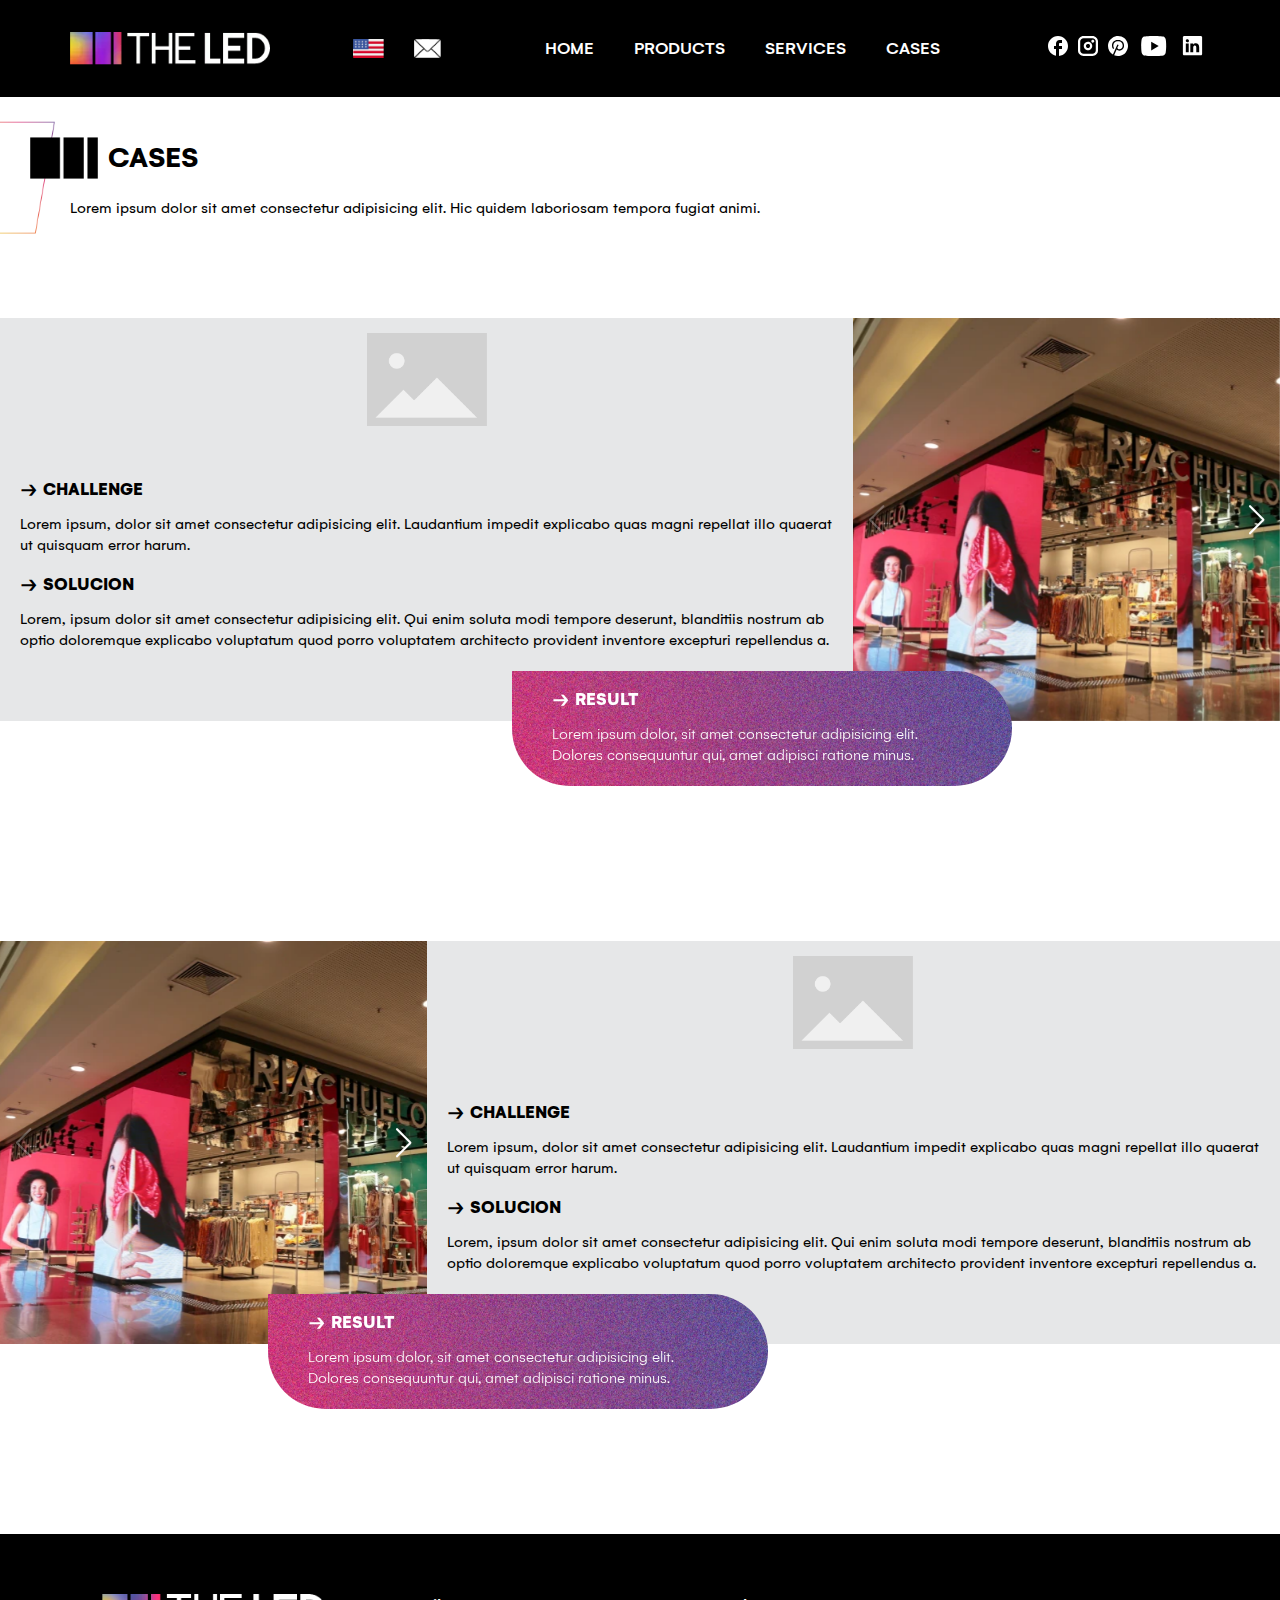
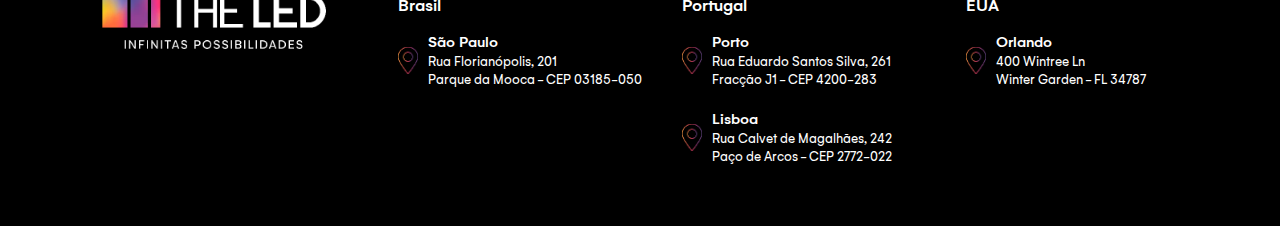
==== cases.html @ 04b9b2e3 "first commit" ====
<!DOCTYPE html>
<html lang="en">
  <head>
    <meta charset="UTF-8" />
    <meta http-equiv="X-UA-Compatible" content="IE=edge" />
    <meta name="viewport" content="width=device-width, initial-scale=1.0" />
    <title>The LED: led panel solution</title>
    <meta
      name="description"
      content="We are the largest and most creative interactive technology company in the country, specializing in LED panel solutions. We offer a complete service, from project development to production and content management, with qualified professionals and high-quality products. We offer purchase and rental options."
    />
    <link rel="stylesheet" href="assets/css/style.css" />
    <link
      rel="stylesheet"
      href="https://cdn.jsdelivr.net/npm/swiper@8/swiper-bundle.min.css"
    />
    <link
      rel="shortcut icon"
      href="assets/images/icon.png"
      type="image/x-icon"
    />
  </head>
  <body>
    <header>
      <div class="container">
        <a href="index.html" class="logo">
          <img src="assets/images/logo.webp" alt="The Led" />
        </a>

        <div class="area_menu">
          <div class="flags">
            <a href=""><img src="assets/images/bandeira-eua.png" alt="us" /></a>
            <!-- <a href=""><img src="assets/images/bandeira-es.png" alt="es" /></a>
            <a href=""><img src="assets/images/bandeira-br.png" alt="br" /></a> -->
          </div>
          <a href="mailto:email@email.com" class="email">
            <img src="assets/images/e-mail.png" alt="email" />
          </a>

          <button class="mobile">
            <svg
              width="40"
              height="20"
              viewBox="0 0 60 40"
              fill="none"
              xmlns="http://www.w3.org/2000/svg"
            >
              <path
                d="M0 40H60V33.3333H0V40ZM0 23.3333H60V16.6667H0V23.3333ZM0 0V6.66667H60V0H0Z"
                fill="white"
              />
            </svg>
          </button>
        </div>

        <ul class="items_menu big">
          <li><a href="index.html">Home</a></li>
          <li><a href="products.html">products</a></li>
          <li><a href="services.html">services</a></li>
          <li><a href="cases.html">cases</a></li>
        </ul>

        <div class="sociais">
          <a href=""
            ><svg
              width="20"
              height="20"
              viewBox="0 0 25 25"
              fill="none"
              xmlns="http://www.w3.org/2000/svg"
            >
              <path
                d="M25 12.5313C25 5.61404 19.4 0 12.5 0C5.6 0 0 5.61404 0 12.5313C0 18.5965 4.3 23.6466 10 24.812V16.2907H7.5V12.5313H10V9.3985C10 6.97995 11.9625 5.01253 14.375 5.01253H17.5V8.77193H15C14.3125 8.77193 13.75 9.33584 13.75 10.0251V12.5313H17.5V16.2907H13.75V25C20.0625 24.3734 25 19.0351 25 12.5313Z"
                fill="white"
              />
            </svg>
          </a>
          <a href=""
            ><svg
              width="20"
              height="20"
              viewBox="0 0 25 25"
              fill="none"
              xmlns="http://www.w3.org/2000/svg"
            >
              <path
                d="M12.5 7.17593C11.447 7.17593 10.4176 7.48818 9.5421 8.07319C8.66656 8.65821 7.98416 9.48972 7.5812 10.4626C7.17823 11.4354 7.0728 12.5059 7.27823 13.5387C7.48366 14.5714 7.99073 15.5201 8.73531 16.2647C9.4799 17.0093 10.4286 17.5163 11.4613 17.7218C12.4941 17.9272 13.5646 17.8218 14.5374 17.4188C15.5103 17.0158 16.3418 16.3334 16.9268 15.4579C17.5118 14.5824 17.8241 13.553 17.8241 12.5C17.8241 11.088 17.2631 9.73377 16.2647 8.73531C15.2662 7.73685 13.912 7.17593 12.5 7.17593ZM12.5 15.0463C11.9964 15.0463 11.5041 14.897 11.0854 14.6172C10.6666 14.3374 10.3403 13.9397 10.1475 13.4744C9.95481 13.0092 9.90438 12.4972 10.0026 12.0032C10.1009 11.5093 10.3434 11.0556 10.6995 10.6995C11.0556 10.3434 11.5093 10.1009 12.0032 10.0026C12.4972 9.90438 13.0092 9.95481 13.4744 10.1475C13.9397 10.3403 14.3374 10.6666 14.6172 11.0854C14.897 11.5041 15.0463 11.9964 15.0463 12.5C15.0433 13.1744 14.774 13.8203 14.2971 14.2971C13.8203 14.774 13.1744 15.0433 12.5 15.0463ZM18.0556 0H6.94444C5.10266 0 3.33632 0.731645 2.03398 2.03398C0.731645 3.33632 0 5.10266 0 6.94444V18.0556C0 19.8973 0.731645 21.6637 2.03398 22.966C3.33632 24.2684 5.10266 25 6.94444 25H18.0556C19.8973 25 21.6637 24.2684 22.966 22.966C24.2684 21.6637 25 19.8973 25 18.0556V6.94444C25 5.10266 24.2684 3.33632 22.966 2.03398C21.6637 0.731645 19.8973 0 18.0556 0ZM22.2222 18.0556C22.2222 19.1606 21.7832 20.2204 21.0018 21.0018C20.2204 21.7832 19.1606 22.2222 18.0556 22.2222H6.94444C5.83938 22.2222 4.77957 21.7832 3.99817 21.0018C3.21676 20.2204 2.77778 19.1606 2.77778 18.0556V6.94444C2.77778 5.83938 3.21676 4.77957 3.99817 3.99817C4.77957 3.21676 5.83938 2.77778 6.94444 2.77778H18.0556C19.1606 2.77778 20.2204 3.21676 21.0018 3.99817C21.7832 4.77957 22.2222 5.83938 22.2222 6.94444V18.0556ZM20.3704 6.48148C20.3704 6.84774 20.2618 7.20578 20.0583 7.51031C19.8548 7.81485 19.5656 8.05221 19.2272 8.19237C18.8888 8.33253 18.5165 8.3692 18.1572 8.29775C17.798 8.2263 17.468 8.04992 17.2091 7.79094C16.9501 7.53195 16.7737 7.20198 16.7022 6.84276C16.6308 6.48354 16.6675 6.11119 16.8076 5.77281C16.9478 5.43443 17.1851 5.14521 17.4897 4.94172C17.7942 4.73824 18.1523 4.62963 18.5185 4.62963C19.0097 4.62963 19.4807 4.82474 19.828 5.17202C20.1753 5.51931 20.3704 5.99034 20.3704 6.48148Z"
                fill="white"
              />
            </svg>
          </a>
          <a href=""
            ><svg
              width="20"
              height="20"
              viewBox="0 0 25 25"
              fill="none"
              xmlns="http://www.w3.org/2000/svg"
            >
              <path
                d="M4.93664e-07 12.4965C0.000746419 9.81144 0.866079 7.19796 2.46789 5.043C4.0697 2.88804 6.32285 1.30614 8.89376 0.531497C11.4647 -0.243146 14.2167 -0.169356 16.7424 0.741942C19.2681 1.65324 21.4333 3.35361 22.9173 5.59131C24.4013 7.82901 25.1254 10.4851 24.9822 13.1664C24.8391 15.8476 23.8364 18.4115 22.1225 20.4785C20.4087 22.5455 18.0748 24.0057 15.4664 24.6429C12.8581 25.2801 10.1138 25.0605 7.64 24.0165L10.825 16.7382C11.2283 17.2356 11.7377 17.6366 12.3158 17.912C12.8939 18.1874 13.5263 18.3301 14.1667 18.3299C15.7138 18.3299 17.1975 17.7153 18.2915 16.6213C19.3854 15.5274 20 14.0436 20 12.4965V11.6632C20 9.89508 19.2976 8.19939 18.0474 6.94915C16.7971 5.69891 15.1014 4.99653 13.3333 4.99653H11.6667C9.89856 4.99653 8.20286 5.69891 6.95262 6.94915C5.70238 8.19939 5 9.89508 5 11.6632V12.4965C5 13.9899 5.56167 15.3549 6.485 16.3849L7.72667 15.2749C7.04213 14.5116 6.66452 13.5218 6.66667 12.4965V11.6632C6.66667 10.3371 7.19345 9.06534 8.13113 8.12766C9.06881 7.18998 10.3406 6.66319 11.6667 6.66319H13.3333C14.6594 6.66319 15.9312 7.18998 16.8689 8.12766C17.8065 9.06534 18.3333 10.3371 18.3333 11.6632V12.4965C18.3333 13.6016 17.8943 14.6614 17.1129 15.4428C16.3315 16.2242 15.2717 16.6632 14.1667 16.6632C13.6135 16.6635 13.0744 16.4896 12.6256 16.1662C12.1769 15.8428 11.8414 15.3863 11.6667 14.8615L11.6583 14.8349L13.2633 11.1632L11.7367 10.4965L6.15 23.2632C4.2765 22.159 2.72367 20.585 1.64505 18.6967C0.56643 16.8083 -0.000610761 14.6712 4.93664e-07 12.4965Z"
                fill="white"
              />
            </svg>
          </a>
          <a href=""
            ><svg
              width="32"
              height="20"
              viewBox="0 0 32 25"
              fill="none"
              xmlns="http://www.w3.org/2000/svg"
            >
              <path
                d="M30.5359 3.90313C31.25 6.6875 31.25 12.5 31.25 12.5C31.25 12.5 31.25 18.3125 30.5359 21.0969C30.1391 22.6359 28.9781 23.8469 27.5078 24.2563C24.8375 25 15.625 25 15.625 25C15.625 25 6.41719 25 3.74219 24.2563C2.26562 23.8406 1.10625 22.6313 0.714063 21.0969C4.65661e-08 18.3125 0 12.5 0 12.5C0 12.5 4.65661e-08 6.6875 0.714063 3.90313C1.11094 2.36406 2.27187 1.15312 3.74219 0.74375C6.41719 -2.79397e-07 15.625 0 15.625 0C15.625 0 24.8375 -2.79397e-07 27.5078 0.74375C28.9844 1.15937 30.1437 2.36875 30.5359 3.90313ZM12.5 17.9688L21.875 12.5L12.5 7.03125V17.9688Z"
                fill="white"
              />
            </svg>
          </a>
          <a href=""
            ><svg
              width="25"
              height="20"
              viewBox="0 0 25 26"
              fill="none"
              xmlns="http://www.w3.org/2000/svg"
            >
              <path
                d="M23.1514 0.000175844H1.84859C1.60913 -0.00314989 1.37135 0.0407285 1.14885 0.129305C0.926346 0.217882 0.72347 0.349422 0.551808 0.516413C0.380145 0.683404 0.24306 0.882576 0.14838 1.10255C0.0537002 1.32253 0.00328017 1.559 0 1.79847V23.3528C0.00328017 23.5923 0.0537002 23.8287 0.14838 24.0487C0.24306 24.2687 0.380145 24.4679 0.551808 24.6348C0.72347 24.8018 0.926346 24.9334 1.14885 25.0219C1.37135 25.1105 1.60913 25.1544 1.84859 25.1511H23.1514C23.3909 25.1544 23.6286 25.1105 23.8511 25.0219C24.0737 24.9334 24.2765 24.8018 24.4482 24.6348C24.6199 24.4679 24.7569 24.2687 24.8516 24.0487C24.9463 23.8287 24.9967 23.5923 25 23.3528V1.79847C24.9967 1.559 24.9463 1.32253 24.8516 1.10255C24.7569 0.882576 24.6199 0.683404 24.4482 0.516413C24.2765 0.349422 24.0737 0.217882 23.8511 0.129305C23.6286 0.0407285 23.3909 -0.00314989 23.1514 0.000175844ZM7.583 21.0515H3.81036V9.73358H7.583V21.0515ZM5.69668 8.14907C5.17639 8.14907 4.6774 7.94238 4.3095 7.57448C3.9416 7.20658 3.73491 6.70759 3.73491 6.1873C3.73491 5.667 3.9416 5.16802 4.3095 4.80012C4.6774 4.43221 5.17639 4.22553 5.69668 4.22553C5.97296 4.1942 6.25274 4.22157 6.5177 4.30586C6.78266 4.39016 7.02683 4.52946 7.23423 4.71466C7.44162 4.89987 7.60755 5.12678 7.72117 5.38056C7.83478 5.63434 7.89351 5.90925 7.89351 6.1873C7.89351 6.46535 7.83478 6.74026 7.72117 6.99404C7.60755 7.24781 7.44162 7.47473 7.23423 7.65993C7.02683 7.84513 6.78266 7.98444 6.5177 8.06873C6.25274 8.15303 5.97296 8.1804 5.69668 8.14907ZM21.1896 21.0515H17.417V14.9775C17.417 13.4559 16.8763 12.4624 15.5055 12.4624C15.0813 12.4656 14.6682 12.5986 14.322 12.8437C13.9757 13.0888 13.7129 13.4341 13.5689 13.8332C13.4705 14.1287 13.4279 14.44 13.4432 14.7512V21.0389H9.67052V9.721H13.4432V11.3181C13.7859 10.7234 14.2843 10.2335 14.8849 9.90108C15.4854 9.56869 16.1652 9.40643 16.8511 9.43176C19.3662 9.43176 21.1896 11.054 21.1896 14.5374V21.0515Z"
                fill="white"
              />
            </svg>
          </a>
        </div>
      </div>
    </header>
    <nav class="menu">
      <div class="header_menu">
        <a class="logo" href="index.html">
          <img src="assets/images/logo-menu.png" alt="The Led" />
        </a>

        <button class="close">X</button>
      </div>

      <ul class="items_menu">
        <li><a href="/">Home</a></li>
        <li><a href="products.html">products</a></li>
        <li><a href="services.html">services</a></li>
        <li><a href="cases.html">cases</a></li>
      </ul>
    </nav>

    <main class="main-products">
      <img
        src="assets/images/moldura-lateral.png"
        class="mold-main"
        alt="moldura"
      />
      <div class="container">
        <h2 class="title">Cases</h2>
        <p>
          Lorem ipsum dolor sit amet consectetur adipisicing elit. Hic quidem
          laboriosam tempora fugiat animi.
        </p>
      </div>
    </main>

    <section class="cases">
      <div class="case">
        <div class="swiper scases">
          <div class="swiper-wrapper">
            <div class="swiper-slide">
              <img src="assets/images/prancheta01.webp" alt="case" />
            </div>
            <div class="swiper-slide">
              <video
                controls
                src="assets/videos/NBA_V2910_TEASER_ALTACOMLOGOv2910.mp4"
              ></video>
            </div>
          </div>
          <div class="swiper-button-next"></div>
          <div class="swiper-button-prev"></div>
        </div>

        <div class="desk_grid">
          <div class="container">
            <div class="area-logo">
              <img src="assets/images/Placeholder_view_vector.png" alt="logo" />
            </div>

            <div class="challenge">
              <h3 class="sub">challenge</h3>
              <p>
                Lorem ipsum, dolor sit amet consectetur adipisicing elit.
                Laudantium impedit explicabo quas magni repellat illo quaerat ut
                quisquam error harum.
              </p>
            </div>
          </div>

          <div class="solution">
            <div class="container">
              <h3 class="sub">solucion</h3>
              <p>
                Lorem, ipsum dolor sit amet consectetur adipisicing elit. Qui
                enim soluta modi tempore deserunt, blanditiis nostrum ab optio
                doloremque explicabo voluptatum quod porro voluptatem architecto
                provident inventore excepturi repellendus a.
              </p>
            </div>

            <div class="area-result">
              <div class="result">
                <h3 class="sub">result</h3>
                <p>
                  Lorem ipsum dolor, sit amet consectetur adipisicing elit.
                  Dolores consequuntur qui, amet adipisci ratione minus.
                </p>
              </div>
            </div>
          </div>
        </div>
      </div>

      <div class="case">
        <div class="swiper scases">
          <div class="swiper-wrapper">
            <div class="swiper-slide">
              <img src="assets/images/prancheta01.webp" alt="case" />
            </div>
            <div class="swiper-slide">
              <video
                controls
                src="assets/videos/THE-LED-Infinitas-Possibilidades.mp4"
              ></video>
            </div>
          </div>
          <div class="swiper-button-next"></div>
          <div class="swiper-button-prev"></div>
        </div>

        <div class="desk_grid">
          <div class="container">
            <div class="area-logo">
              <img src="assets/images/Placeholder_view_vector.png" alt="logo" />
            </div>

            <div class="challenge">
              <h3 class="sub">challenge</h3>
              <p>
                Lorem ipsum, dolor sit amet consectetur adipisicing elit.
                Laudantium impedit explicabo quas magni repellat illo quaerat ut
                quisquam error harum.
              </p>
            </div>
          </div>

          <div class="solution">
            <div class="container">
              <h3 class="sub">solucion</h3>
              <p>
                Lorem, ipsum dolor sit amet consectetur adipisicing elit. Qui
                enim soluta modi tempore deserunt, blanditiis nostrum ab optio
                doloremque explicabo voluptatum quod porro voluptatem architecto
                provident inventore excepturi repellendus a.
              </p>
            </div>

            <div class="area-result">
              <div class="result">
                <h3 class="sub">result</h3>
                <p>
                  Lorem ipsum dolor, sit amet consectetur adipisicing elit.
                  Dolores consequuntur qui, amet adipisci ratione minus.
                </p>
              </div>
            </div>
          </div>
        </div>
      </div>
    </section>

    <footer>
      <h2 class="container">ONDE É O SEU DESAFIO?</h2>
      <div class="container">
        <div class="locals">
          <div class="local">
            <h2>Brasil</h2>

            <div class="state">
              <img src="assets/images/local.webp" alt="local" />

              <div>
                <h3>São Paulo</h3>
                <p>
                  Rua Florianópolis, 201 <br />
                  Parque da Mooca - CEP 03185-050
                </p>
              </div>
            </div>
          </div>

          <div class="local portugal">
            <h2>Portugal</h2>

            <div class="state">
              <img src="assets/images/local.webp" alt="local" />

              <div>
                <h3>Porto</h3>
                <p>
                  Rua Eduardo Santos Silva, 261 <br />Fracção J1 - CEP 4200-283
                </p>
              </div>
            </div>

            <div class="state">
              <img src="assets/images/local.webp" alt="local" />

              <div>
                <h3>Lisboa</h3>
                <p>
                  Rua Calvet de Magalhães, 242 <br />
                  Paço de Arcos - CEP 2772-022
                </p>
              </div>
            </div>
          </div>

          <div class="local">
            <h2>EUA</h2>

            <div class="state">
              <img src="assets/images/local.webp" alt="local" />

              <div>
                <h3>Orlando</h3>
                <p>
                  400 Wintree Ln <br />
                  Winter Garden - FL 34787
                </p>
              </div>
            </div>
          </div>
        </div>
        <div class="arealogo">
          <img src="assets/images/logofooter.webp" alt="The Led" />
        </div>
      </div>
    </footer>

    <script src="assets/js/main.js"></script>

    <!-- Swiper JS -->
    <script src="https://cdn.jsdelivr.net/npm/swiper@8/swiper-bundle.min.js"></script>

    <script>
      var swiper = new Swiper(".scases", {
        navigation: {
          nextEl: ".swiper-button-next",
          prevEl: ".swiper-button-prev",
        },
      });
    </script>
  </body>
</html>
---- assets/css/style.css ----
@import url(home.css);
@import url(products.css);
@import url(cases.css);
@import url(services.css);

@import url(reset.css);
@import url(components.css);
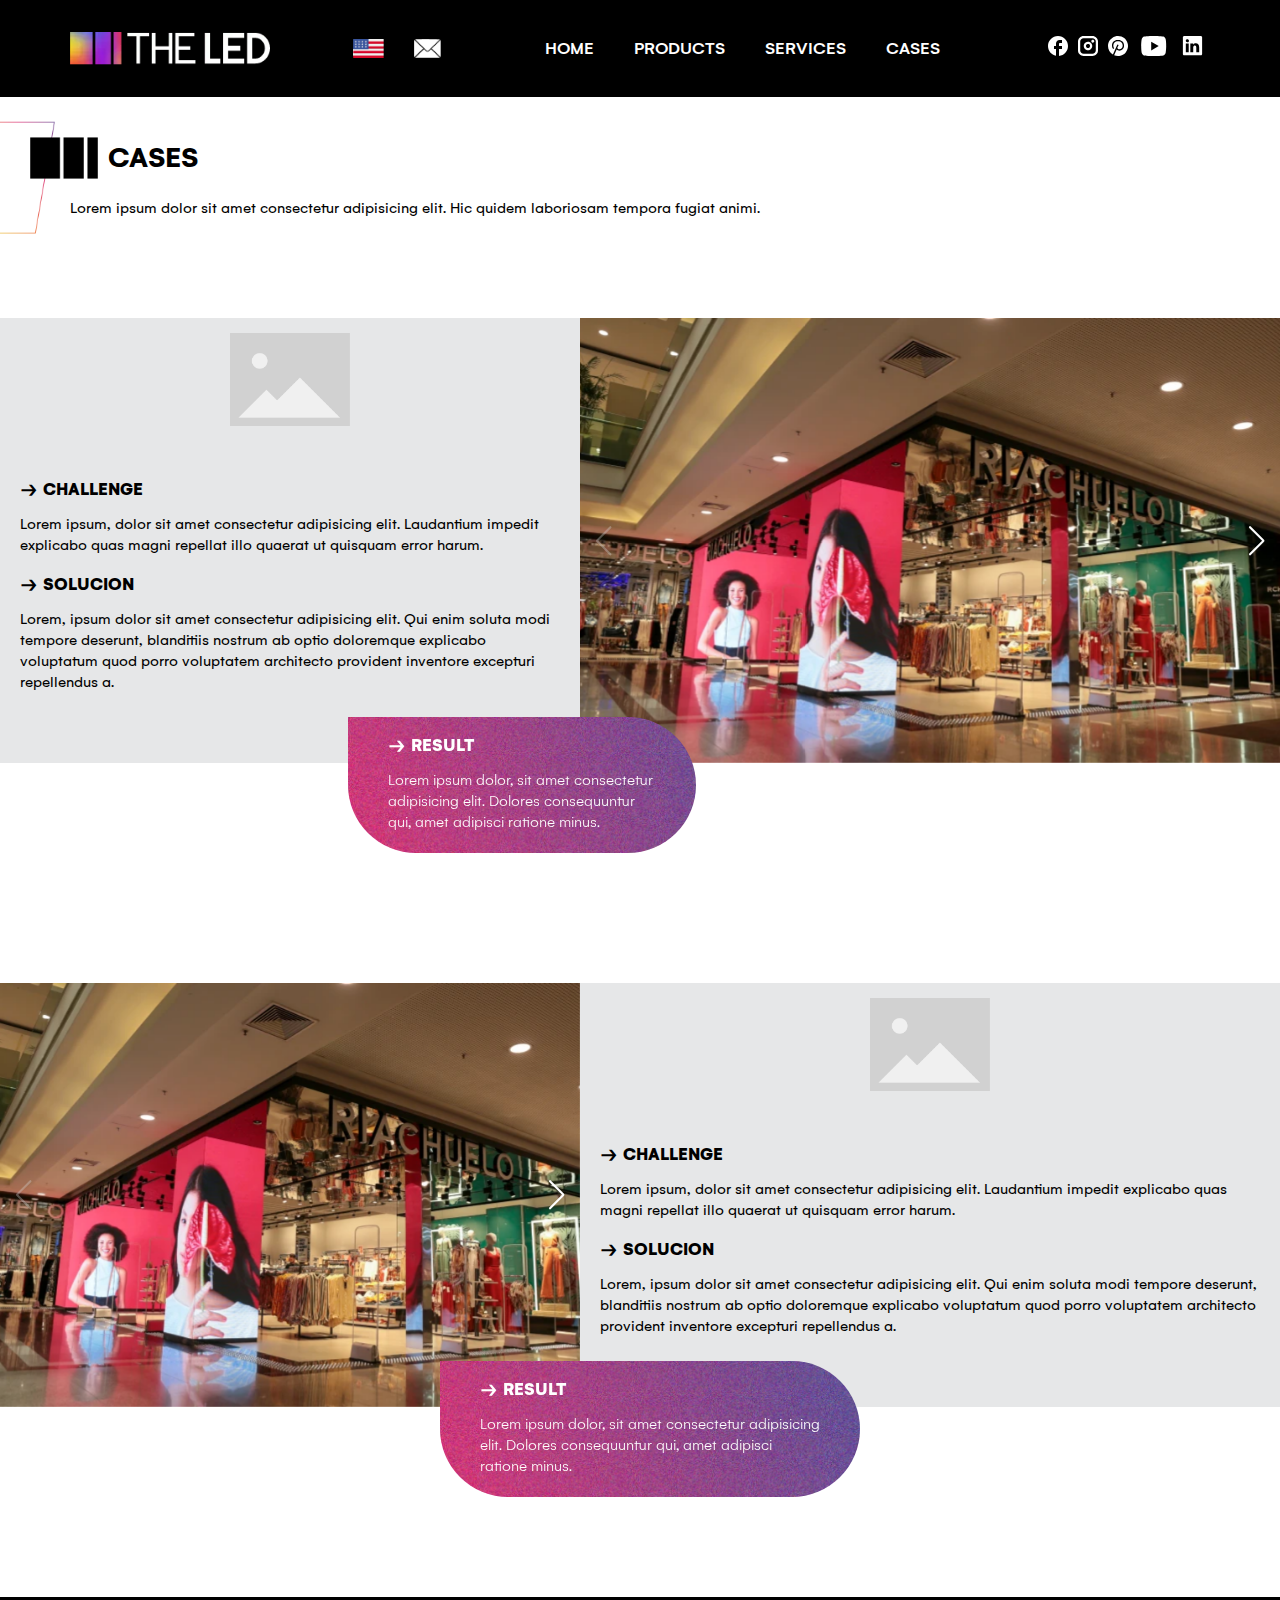
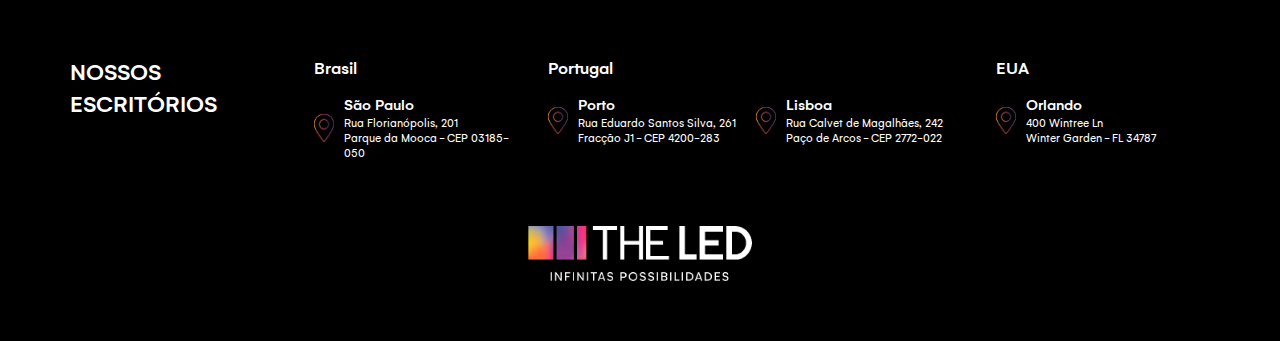
==== commit aeb75675: "ajustes" ====
--- a/cases.html
+++ b/cases.html
@@ -283,8 +283,9 @@
     </section>
 
     <footer>
-      <h2 class="container">ONDE É O SEU DESAFIO?</h2>
+      <h2 class="container">NOSSOS ESCRITÓRIOS</h2>
       <div class="container">
+        <h2 class="fdesk">NOSSOS ESCRITÓRIOS</h2>
         <div class="locals">
           <div class="local">
             <h2>Brasil</h2>
@@ -305,26 +306,29 @@
           <div class="local portugal">
             <h2>Portugal</h2>
 
-            <div class="state">
-              <img src="assets/images/local.webp" alt="local" />
-
-              <div>
-                <h3>Porto</h3>
-                <p>
-                  Rua Eduardo Santos Silva, 261 <br />Fracção J1 - CEP 4200-283
-                </p>
-              </div>
-            </div>
-
-            <div class="state">
-              <img src="assets/images/local.webp" alt="local" />
-
-              <div>
-                <h3>Lisboa</h3>
-                <p>
-                  Rua Calvet de Magalhães, 242 <br />
-                  Paço de Arcos - CEP 2772-022
-                </p>
+            <div class="pst">
+              <div class="state">
+                <img src="assets/images/local.webp" alt="local" />
+
+                <div>
+                  <h3>Porto</h3>
+                  <p>
+                    Rua Eduardo Santos Silva, 261 <br />Fracção J1 - CEP
+                    4200-283
+                  </p>
+                </div>
+              </div>
+
+              <div class="state">
+                <img src="assets/images/local.webp" alt="local" />
+
+                <div>
+                  <h3>Lisboa</h3>
+                  <p>
+                    Rua Calvet de Magalhães, 242 <br />
+                    Paço de Arcos - CEP 2772-022
+                  </p>
+                </div>
               </div>
             </div>
           </div>
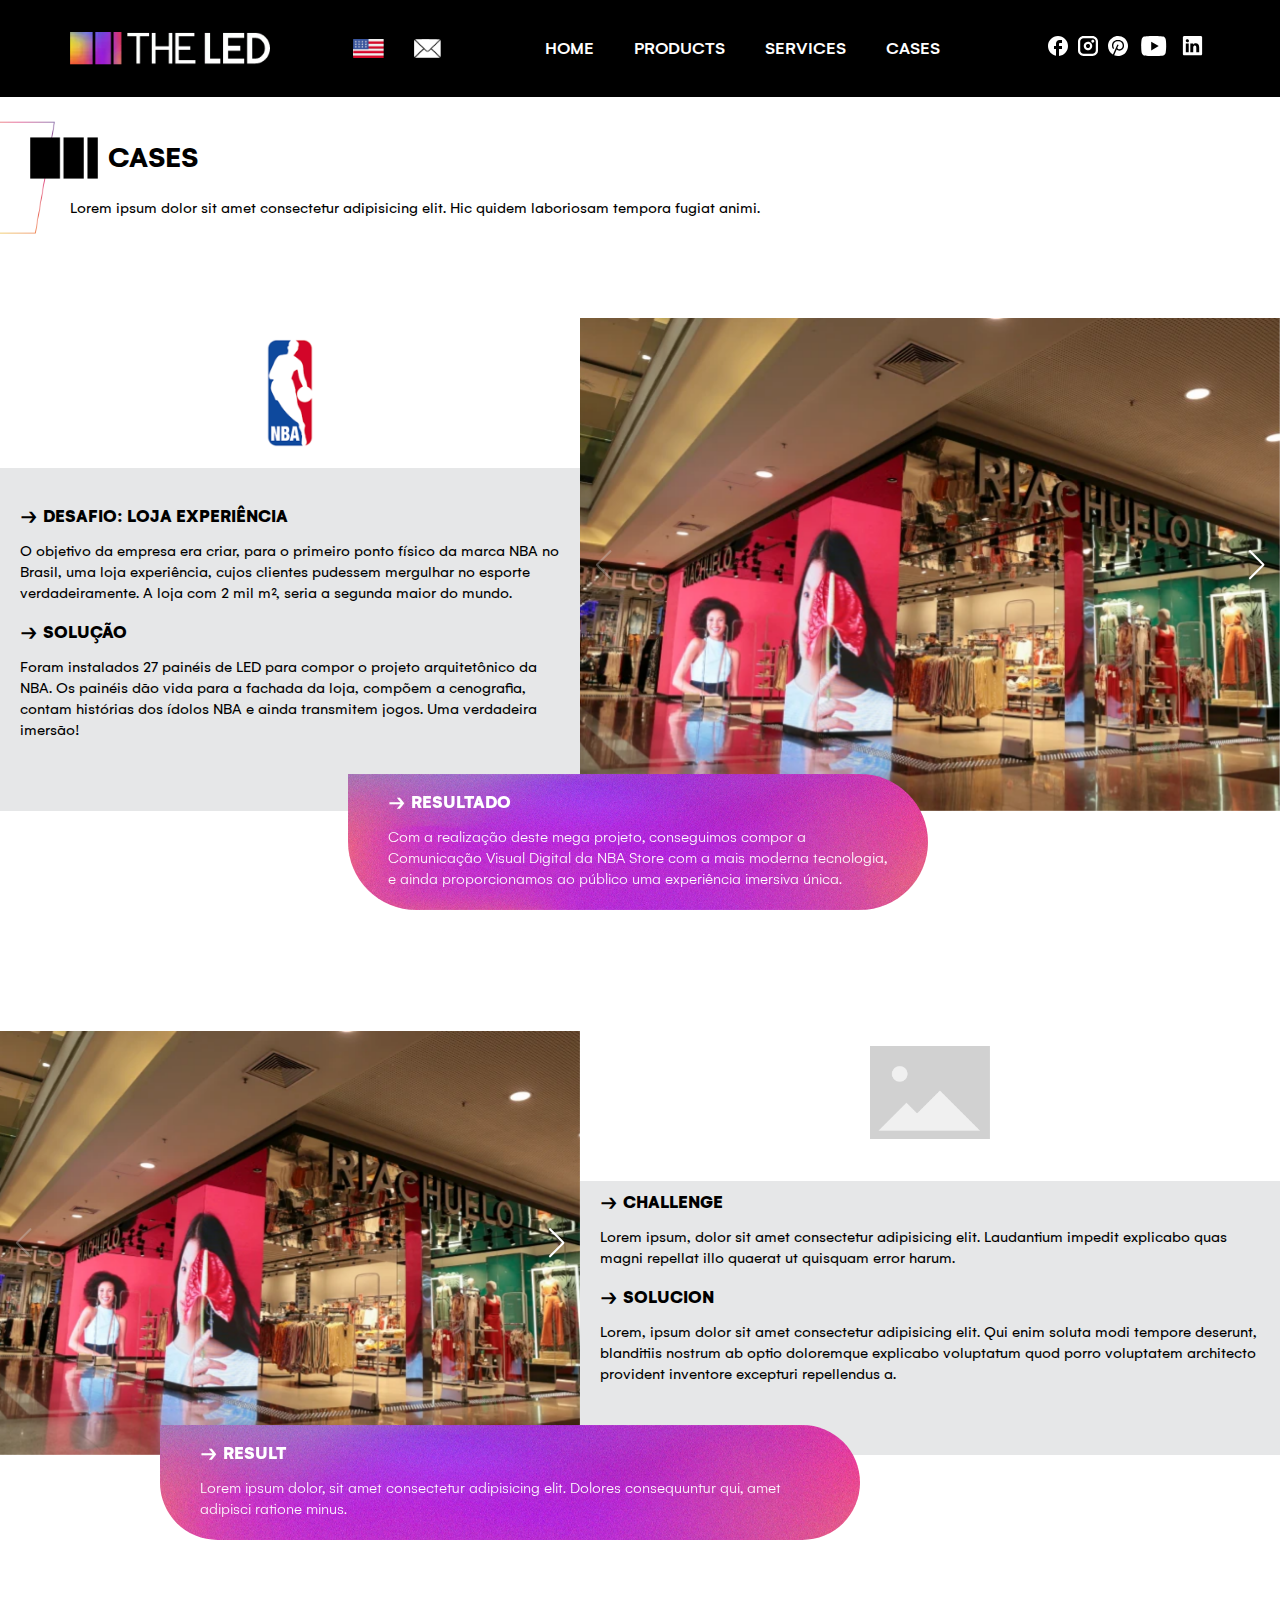
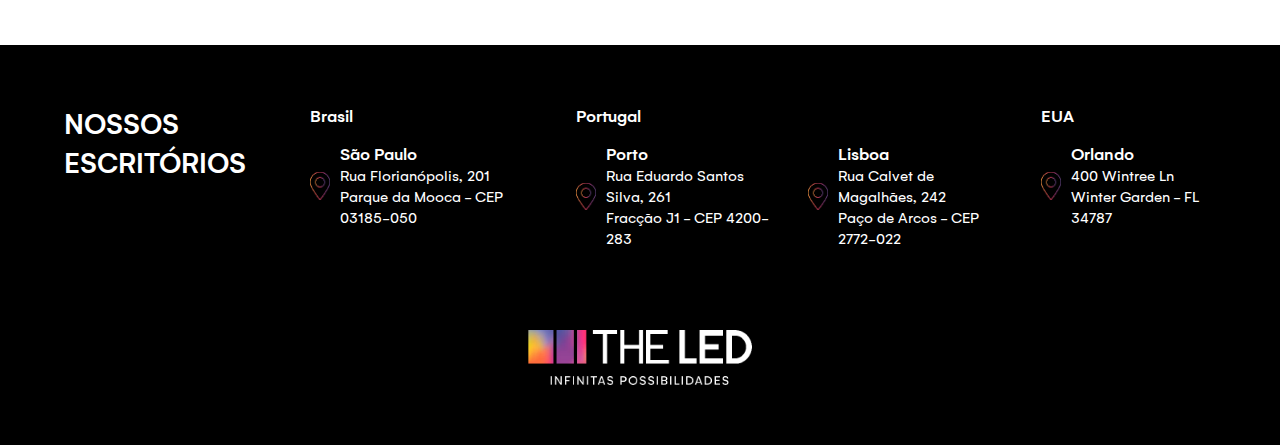
==== commit a833d3da: "ajustes" ====
--- a/cases.html
+++ b/cases.html
@@ -175,6 +175,9 @@
             </div>
             <div class="swiper-slide">
               <video
+                loop
+                autoplay
+                muted
                 controls
                 src="assets/videos/NBA_V2910_TEASER_ALTACOMLOGOv2910.mp4"
               ></video>
@@ -187,36 +190,39 @@
         <div class="desk_grid">
           <div class="container">
             <div class="area-logo">
-              <img src="assets/images/Placeholder_view_vector.png" alt="logo" />
+              <img src="assets/images/nba.png" alt="logo" />
             </div>
 
             <div class="challenge">
-              <h3 class="sub">challenge</h3>
+              <h3 class="sub">Desafio: Loja Experiência</h3>
               <p>
-                Lorem ipsum, dolor sit amet consectetur adipisicing elit.
-                Laudantium impedit explicabo quas magni repellat illo quaerat ut
-                quisquam error harum.
+                O objetivo da empresa era criar, para o primeiro ponto físico da
+                marca NBA no Brasil, uma loja experiência, cujos clientes
+                pudessem mergulhar no esporte verdadeiramente. A loja com 2 mil
+                m², seria a segunda maior do mundo.
               </p>
             </div>
           </div>
 
           <div class="solution">
             <div class="container">
-              <h3 class="sub">solucion</h3>
+              <h3 class="sub">Solução</h3>
               <p>
-                Lorem, ipsum dolor sit amet consectetur adipisicing elit. Qui
-                enim soluta modi tempore deserunt, blanditiis nostrum ab optio
-                doloremque explicabo voluptatum quod porro voluptatem architecto
-                provident inventore excepturi repellendus a.
+                Foram instalados 27 painéis de LED para compor o projeto
+                arquitetônico da NBA. Os painéis dão vida para a fachada da
+                loja, compõem a cenografia, contam histórias dos ídolos NBA e
+                ainda transmitem jogos. Uma verdadeira imersão!
               </p>
             </div>
 
             <div class="area-result">
               <div class="result">
-                <h3 class="sub">result</h3>
+                <h3 class="sub">Resultado</h3>
                 <p>
-                  Lorem ipsum dolor, sit amet consectetur adipisicing elit.
-                  Dolores consequuntur qui, amet adipisci ratione minus.
+                  Com a realização deste mega projeto, conseguimos compor a
+                  Comunicação Visual Digital da NBA Store com a mais moderna
+                  tecnologia, e ainda proporcionamos ao público uma experiência
+                  imersiva única.
                 </p>
               </div>
             </div>
@@ -233,6 +239,9 @@
             <div class="swiper-slide">
               <video
                 controls
+                loop
+                autoplay
+                muted
                 src="assets/videos/THE-LED-Infinitas-Possibilidades.mp4"
               ></video>
             </div>
